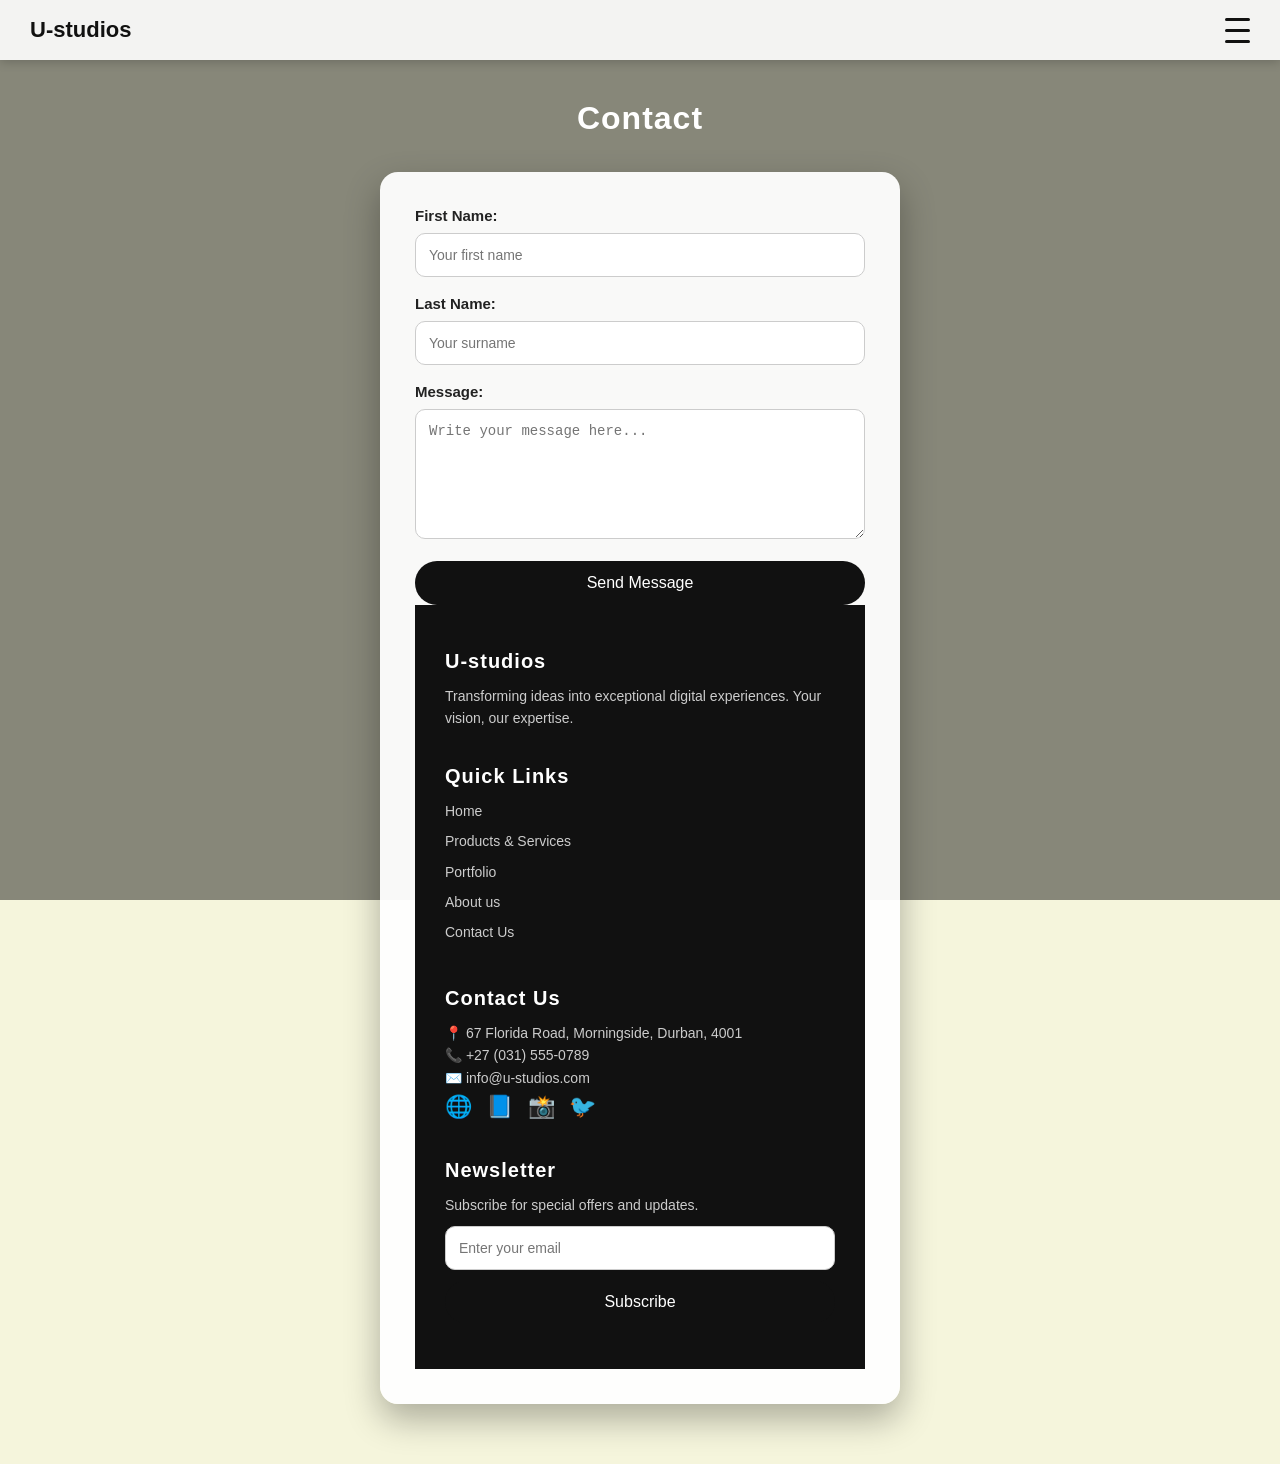
==== contact.html @ dba94f89 "Add files via upload" ====
<!DOCTYPE html>
<html lang="en">

<head>
    <meta charset="UTF-8">
    <meta name="viewport" content="width=device-width, initial-scale=1.0">
    <title>Contact</title>

  <link rel="stylesheet" href="CSS/U-studios-style-clean.css">

    <!--Internal CSS Style-->

    <style>
       * {
    margin: 0;
    padding: 0;
    box-sizing: border-box;
}

body {
    font-family: 'Franklin Gothic Medium', 'Arial Narrow', Arial, sans-serif;
    background-color: beige;
    background-image: linear-gradient(rgba(0,0,0,0.45), rgba(0,0,0,0.45)), url(./Img/background\ image\ 1.png);
    background-size: cover;
    background-position: center;
    background-attachment: fixed;
    min-height: 100vh;
}

/* NAVBAR */
nav {
    background-color: rgba(255, 255, 255, 0.9);
    box-shadow: 0 2px 10px rgba(0,0,0,0.2);
    position: sticky;
    top: 0;
    z-index: 1000;
}

.navbar {
    display: flex;
    justify-content: space-between;
    align-items: center;
    padding: 0 30px;
    height: 60px;
}

.logo {
    color: #111;
    font-size: 22px;
    font-weight: bold;
    text-decoration: none;
}

.nav-links {
    list-style: none;
    position: absolute;
    top: 60px;
    left: 0;
    background-color: rgba(255, 255, 255, 0.95);
    width: 100%;
    flex-direction: column;
    gap: 0;
    max-height: 0;
    overflow: hidden;
    transition: max-height 0.3s ease-out;
}

.nav-links.open {
    max-height: 500px;
}

.nav-links li {
    width: 100%;
}

.nav-links a {
    color: #111;
    text-decoration: none;
    padding: 15px 30px;
    display: block;
    transition: 0.3s;
}

.nav-links a:hover {
    background-color: antiquewhite;
}

/* HAMBURGER */
.hamburger {
    display: flex;
    flex-direction: column;
    cursor: pointer;
}

.hamburger span {
    height: 3px;
    width: 25px;
    background-color: #111;
    margin: 4px 0;
    border-radius: 2px;
    transition: 0.3s;
}

.hamburger.active span:nth-child(1) {
    transform: rotate(45deg) translate(5px, 5px);
}

.hamburger.active span:nth-child(2) {
    opacity: 0;
}

.hamburger.active span:nth-child(3) {
    transform: rotate(-45deg) translate(5px, -5px);
}

/* CONTACT SECTION */
h3 {
    text-align: center;
    color: white;
    margin-top: 40px;
    font-size: 32px;
    letter-spacing: 1px;
}

/* FORM */
form {
    max-width: 520px;
    margin: 35px auto 60px;
    background: rgba(255, 255, 255, 0.95);
    padding: 35px;
    border-radius: 18px;
    box-shadow: 0 15px 35px rgba(0,0,0,0.3);
}

label {
    color: #222;
    font-weight: bold;
    font-size: 15px;
}

input[type="text"],
input[type="email"],
textarea {
    width: 100%;
    padding: 13px;
    margin-top: 8px;
    border: 1px solid #ccc;
    border-radius: 10px;
    font-size: 14px;
    outline: none;
    transition: 0.3s;
}

textarea {
    min-height: 130px;
    resize: vertical;
}

input:focus,
textarea:focus {
    border-color: #111;
    box-shadow: 0 0 8px rgba(0,0,0,0.25);
}

input[type="submit"],
button {
    width: 100%;
    padding: 13px;
    border: none;
    border-radius: 30px;
    background-color: #111;
    color: white;
    font-size: 16px;
    cursor: pointer;
    transition: 0.3s;
}

input[type="submit"]:hover,
button:hover {
    background-color: #444;
    transform: translateY(-2px);
}

/* FOOTER */
footer {
    background-color: #111;
    color: white;
    padding: 45px 30px;
    display: grid;
    grid-template-columns: repeat(auto-fit, minmax(220px, 1fr));
    gap: 35px;
}

footer h3 {
    color: white;
    margin: 0 0 12px;
    text-align: left;
    font-size: 20px;
}

footer p,
footer a {
    color: #ccc;
    font-size: 14px;
    text-decoration: none;
    line-height: 1.6;
}

footer ul {
    list-style: none;
}

footer li {
    margin-bottom: 8px;
}

footer a:hover {
    color: white;
}

.footer-social a {
    font-size: 22px;
    margin-right: 10px;
}

.footer-newsletter input {
    margin: 10px 0;
}

        


     </style>


</head>

<body>
    <!--Navigation Starts-->
    <nav>
        <div class="navbar">
            <a href="#" class="logo">U-studios</a>

            <!-- Hamburger menu -->
            <div class="hamburger" id="hamburger">
                <span></span>
                <span></span>
                <span></span>
            </div>

            <ul class="nav-links" id="navLinks">
                <li><a href="#">Home</a></li>

                <li>
                    <a href="products.html">Products</a>
                    <ul class="submenu">

                </li>


                </li>

                <li><a href="./About.html">About</a></li>
                <li><a href="./Contact.html">Contact</a></li>
            </ul>
        </div>
    </nav>
    <!--Navigation Ends-->
    <h3>Contact</h3>

    <form>

        <label for="name">First Name:</label><br>
        <input type="text" id="name" name="firstname" placeholder="Your first name"><br><br>

        <label for="surname">Last Name:</label><br>
        <input type="text" id="surname" name="lastname" placeholder="Your surname"><br><br>

        <label for="message">Message:</label><br>
        <textarea id="message" name="message" placeholder="Write your message here..."></textarea><br><br>

        <input type="submit" value="Send Message">

        <form>

</body>

<footer>
    <div class="footer-logo">
        <h3>U-studios</h3>
        <p>Transforming ideas into exceptional digital experiences. Your vision, our expertise.</p>
    </div>

    <div class="footer-links">
        <h3>Quick Links</h3>
        <ul>
            <li><a href="#">Home</a></li>
            <li><a href="#">Products & Services</a></li>
            <li><a href="#">Portfolio</a></li>
            <li><a href="#">About us</a></li>
            <li><a href="#">Contact Us</a></li>
        </ul>
    </div>

    <div class="footer-contact">
        <h3>Contact Us</h3>
        <p>📍 67 Florida Road, Morningside, Durban, 4001</p>
        <p>📞 +27 (031) 555-0789</p>
        <p>✉️ info@u-studios.com</p>
        <div class="footer-social">
            <a href="#">🌐</a>
            <a href="#">📘</a>
            <a href="#">📸</a>
            <a href="#">🐦</a>
        </div>
    </div>

    <div class="footer-newsletter">
        <h3>Newsletter</h3>
        <p>Subscribe for special offers and updates.</p>
        <form>
            <input type="email" placeholder="Enter your email" required>
            <button type="submit">Subscribe</button>
        </form>
    </div>
</footer>

<script>
    const hamburger = document.getElementById('hamburger');
    const navLinks = document.getElementById('navLinks');
    const links = document.querySelectorAll('.nav-links a');

    hamburger.addEventListener('click', () => {
        hamburger.classList.toggle('active');
        navLinks.classList.toggle('open');
    });

    links.forEach(link => {
        link.addEventListener('click', () => {
            hamburger.classList.remove('active');
            navLinks.classList.remove('open');
        });
    });

</script>

<script src="javascript/script.js"></script>

</html>
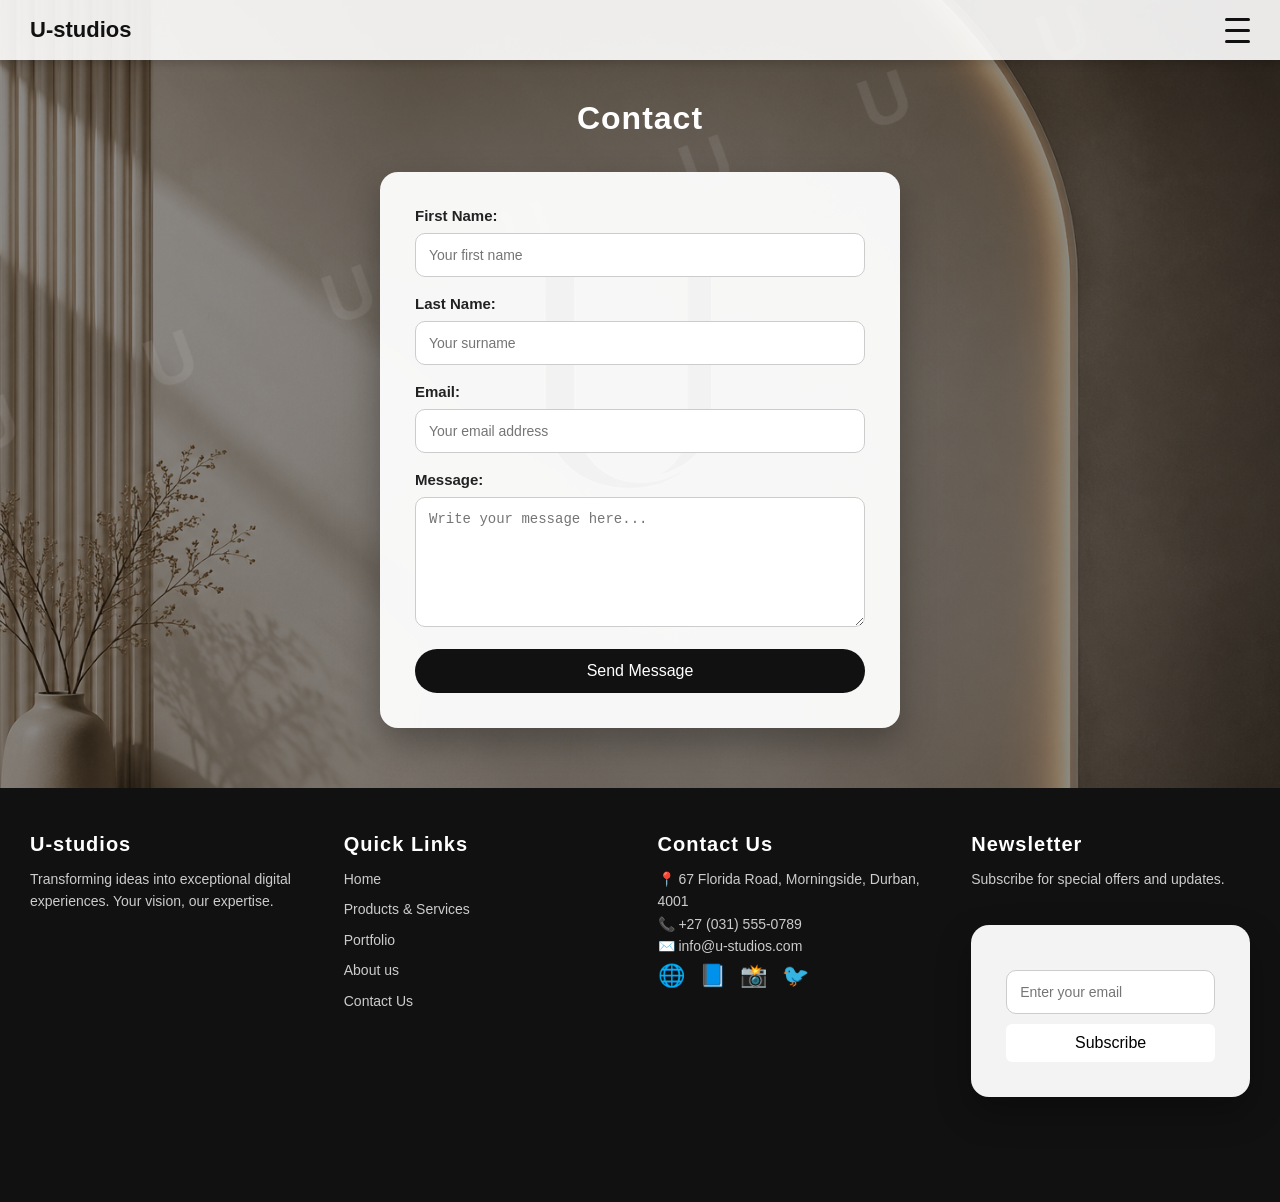
==== commit 7881cf81: "Refactor contact.html with updated form and structure" ====
--- a/contact.html
+++ b/contact.html
@@ -239,7 +239,7 @@
     <!--Navigation Starts-->
     <nav>
         <div class="navbar">
-            <a href="#" class="logo">U-studios</a>
+            <a href="./index.html" class="logo">U-studios</a>
 
             <!-- Hamburger menu -->
             <div class="hamburger" id="hamburger">
@@ -249,39 +249,32 @@
             </div>
 
             <ul class="nav-links" id="navLinks">
-                <li><a href="#">Home</a></li>
-
-                <li>
-                    <a href="products.html">Products</a>
-                    <ul class="submenu">
-
-                </li>
-
-
-                </li>
-
+                <li><a href="./index.html">Home</a></li>
+                <li><a href="./Products.html">Products</a></li>
                 <li><a href="./About.html">About</a></li>
-                <li><a href="./Contact.html">Contact</a></li>
+                <li><a href="./contact.html">Contact</a></li>
             </ul>
         </div>
     </nav>
     <!--Navigation Ends-->
     <h3>Contact</h3>
 
-    <form>
+    <form action="#" method="POST">
 
         <label for="name">First Name:</label><br>
-        <input type="text" id="name" name="firstname" placeholder="Your first name"><br><br>
+        <input type="text" id="name" name="firstname" placeholder="Your first name" required><br><br>
 
         <label for="surname">Last Name:</label><br>
-        <input type="text" id="surname" name="lastname" placeholder="Your surname"><br><br>
+        <input type="text" id="surname" name="lastname" placeholder="Your surname" required><br><br>
+
+        <label for="email">Email:</label><br>
+        <input type="email" id="email" name="email" placeholder="Your email address" required><br><br>
 
         <label for="message">Message:</label><br>
-        <textarea id="message" name="message" placeholder="Write your message here..."></textarea><br><br>
+        <textarea id="message" name="message" placeholder="Write your message here..." required></textarea><br><br>
 
         <input type="submit" value="Send Message">
-
-        <form>
+    </form>
 
 </body>
 
@@ -294,11 +287,11 @@
     <div class="footer-links">
         <h3>Quick Links</h3>
         <ul>
-            <li><a href="#">Home</a></li>
-            <li><a href="#">Products & Services</a></li>
-            <li><a href="#">Portfolio</a></li>
-            <li><a href="#">About us</a></li>
-            <li><a href="#">Contact Us</a></li>
+            <li><a href="./index.html">Home</a></li>
+            <li><a href="./Products.html">Products & Services</a></li>
+            <li><a href="./Products.html">Portfolio</a></li>
+            <li><a href="./About.html">About us</a></li>
+            <li><a href="./contact.html">Contact Us</a></li>
         </ul>
     </div>
 
@@ -346,4 +339,4 @@
 
 <script src="javascript/script.js"></script>
 
-</html>+</html>
--- a/CSS/U-studios-style-clean.css
+++ b/CSS/U-studios-style-clean.css
@@ -0,0 +1,471 @@
+/* ===== GLOBAL STYLES ===== */
+* {
+    margin: 0;
+    padding: 0;
+    box-sizing: border-box;
+}
+
+body {
+    font-family: 'Franklin Gothic Medium', 'Arial Narrow', Arial, sans-serif;
+    min-height: 100vh;
+    background-color: #111;
+    background-image:
+        linear-gradient(rgba(0, 0, 0, 0.45), rgba(0, 0, 0, 0.45)),
+        url("./Img/background image 1.png");
+    background-size: cover;
+    background-position: center;
+    background-attachment: fixed;
+    overflow-x: hidden;
+}
+
+/* Floating U background for home page */
+body::before {
+    content: "U  U  U  U  U  U  U  U  U  U  U  U";
+    position: fixed;
+    top: -50px;
+    left: 0;
+    width: 200%;
+    height: 200%;
+    color: rgba(255, 255, 255, 0.08);
+    font-size: 70px;
+    font-weight: bold;
+    letter-spacing: 60px;
+    line-height: 120px;
+    transform: rotate(-20deg);
+    animation: floatUs 18s linear infinite;
+    z-index: -1;
+    pointer-events: none;
+}
+
+@keyframes floatUs {
+    from {
+        transform: translateY(0) rotate(-20deg);
+    }
+
+    to {
+        transform: translateY(-120px) rotate(-20deg);
+    }
+}
+
+/* ===== NAVBAR ===== */
+nav {
+    background-color: rgba(255, 255, 255, 0.9);
+    box-shadow: 0 2px 10px rgba(0, 0, 0, 0.2);
+    position: sticky;
+    top: 0;
+    z-index: 1000;
+}
+
+.navbar {
+    display: flex;
+    justify-content: space-between;
+    align-items: center;
+    padding: 0 30px;
+    height: 60px;
+}
+
+.logo {
+    color: #111;
+    font-size: 22px;
+    font-weight: bold;
+    text-decoration: none;
+}
+
+.nav-links {
+    list-style: none;
+    position: absolute;
+    top: 60px;
+    left: 0;
+    width: 100%;
+    background-color: rgba(255, 255, 255, 0.95);
+    flex-direction: column;
+    gap: 0;
+    max-height: 0;
+    overflow: hidden;
+    transition: max-height 0.3s ease-out;
+}
+
+.nav-links.open {
+    max-height: 500px;
+}
+
+.nav-links li {
+    width: 100%;
+}
+
+.nav-links a {
+    color: #111;
+    text-decoration: none;
+    padding: 15px 30px;
+    display: block;
+    transition: 0.3s;
+}
+
+.nav-links a:hover {
+    background-color: antiquewhite;
+}
+
+/* ===== HAMBURGER MENU ===== */
+.hamburger {
+    display: flex;
+    flex-direction: column;
+    cursor: pointer;
+}
+
+.hamburger span {
+    height: 3px;
+    width: 25px;
+    background-color: #111;
+    margin: 4px 0;
+    border-radius: 2px;
+    transition: 0.3s;
+}
+
+.hamburger.active span:nth-child(1) {
+    transform: rotate(45deg) translate(5px, 5px);
+}
+
+.hamburger.active span:nth-child(2) {
+    opacity: 0;
+}
+
+.hamburger.active span:nth-child(3) {
+    transform: rotate(-45deg) translate(5px, -5px);
+}
+
+/* ===== HOME PAGE / HERO ===== */
+.hero {
+    text-align: center;
+    color: white;
+    padding: 60px 20px 30px;
+}
+
+.hero h1 {
+    font-size: 40px;
+    margin-bottom: 10px;
+}
+
+.hero p {
+    font-size: 18px;
+}
+
+/* ===== SLIDESHOW ===== */
+.slideshow-container {
+    max-width: 900px;
+    margin: 40px auto;
+    position: relative;
+}
+
+.myslides {
+    display: none;
+}
+
+.myslides img {
+    width: 100%;
+    border-radius: 15px;
+}
+
+.prev,
+.next {
+    cursor: pointer;
+    position: absolute;
+    top: 50%;
+    padding: 10px;
+    color: white;
+    font-size: 22px;
+    background: rgba(0, 0, 0, 0.5);
+    border-radius: 50%;
+}
+
+.prev {
+    left: 10px;
+}
+
+.next {
+    right: 10px;
+}
+
+.dot {
+    height: 12px;
+    width: 12px;
+    margin: 5px;
+    background: #bbb;
+    border-radius: 50%;
+    display: inline-block;
+    cursor: pointer;
+}
+
+.active,
+.dot:hover {
+    background: #333;
+}
+
+/* ===== VIDEO ===== */
+video {
+    display: block;
+    margin: 40px auto;
+    max-width: 90%;
+    border-radius: 12px;
+}
+
+/* ===== PRODUCTS PAGE ===== */
+.products {
+    max-width: 1100px;
+    margin: 30px auto 70px;
+    padding: 20px;
+    display: grid;
+    grid-template-columns: repeat(auto-fit, minmax(260px, 1fr));
+    gap: 30px;
+}
+
+.product-card {
+    background: rgba(255, 255, 255, 0.95);
+    padding: 25px;
+    border-radius: 18px;
+    text-align: center;
+    box-shadow: 0 15px 35px rgba(0, 0, 0, 0.3);
+    transition: 0.3s;
+}
+
+.product-card:hover {
+    transform: translateY(-8px);
+}
+
+.product-card img {
+    width: 100%;
+    height: 280px;
+    object-fit: cover;
+    border-radius: 14px;
+    margin-bottom: 15px;
+}
+
+.product-card h2 {
+    color: #111;
+    margin-bottom: 10px;
+}
+
+.product-card p {
+    color: #333;
+    margin-bottom: 15px;
+    font-size: 17px;
+}
+
+.product-card button,
+.back-home {
+    border: none;
+    background-color: #111;
+    color: white;
+    padding: 12px 22px;
+    border-radius: 30px;
+    cursor: pointer;
+    text-decoration: none;
+    display: inline-block;
+    transition: 0.3s;
+}
+
+.product-card button:hover,
+.back-home:hover {
+    background-color: #444;
+    transform: translateY(-2px);
+}
+
+.back-section {
+    text-align: center;
+    margin-bottom: 60px;
+}
+
+/* ===== ABOUT PAGE ===== */
+.about-content {
+    max-width: 700px;
+    margin: 60px auto;
+    background: rgba(255, 255, 255, 0.95);
+    padding: 30px;
+    border-radius: 15px;
+    text-align: center;
+}
+
+.about-content h1 {
+    margin-bottom: 15px;
+    color: #111;
+}
+
+.about-content p {
+    margin: 10px 0;
+    color: #333;
+}
+
+/* ===== CONTACT PAGE ===== */
+h3 {
+    text-align: center;
+    color: white;
+    margin-top: 40px;
+    font-size: 32px;
+    letter-spacing: 1px;
+}
+
+form {
+    max-width: 520px;
+    margin: 35px auto 60px;
+    background: rgba(255, 255, 255, 0.95);
+    padding: 35px;
+    border-radius: 18px;
+    box-shadow: 0 15px 35px rgba(0, 0, 0, 0.3);
+}
+
+label {
+    color: #222;
+    font-weight: bold;
+    font-size: 15px;
+}
+
+input[type="text"],
+input[type="email"],
+textarea {
+    width: 100%;
+    padding: 13px;
+    margin-top: 8px;
+    border: 1px solid #ccc;
+    border-radius: 10px;
+    font-size: 14px;
+    outline: none;
+    transition: 0.3s;
+}
+
+textarea {
+    min-height: 130px;
+    resize: vertical;
+}
+
+input:focus,
+textarea:focus {
+    border-color: #111;
+    box-shadow: 0 0 8px rgba(0, 0, 0, 0.25);
+}
+
+input[type="submit"],
+button {
+    width: 100%;
+    padding: 13px;
+    border: none;
+    border-radius: 30px;
+    background-color: #111;
+    color: white;
+    font-size: 16px;
+    cursor: pointer;
+    transition: 0.3s;
+}
+
+input[type="submit"]:hover,
+button:hover {
+    background-color: #444;
+    transform: translateY(-2px);
+}
+
+/* ===== FOOTER ===== */
+footer {
+    background-color: #111;
+    color: white;
+    padding: 45px 30px;
+    display: grid;
+    grid-template-columns: repeat(auto-fit, minmax(220px, 1fr));
+    gap: 35px;
+}
+
+footer h3 {
+    color: white;
+    margin: 0 0 12px;
+    text-align: left;
+    font-size: 20px;
+}
+
+footer p,
+footer a {
+    color: #ccc;
+    font-size: 14px;
+    text-decoration: none;
+    line-height: 1.6;
+}
+
+footer ul {
+    list-style: none;
+}
+
+footer li {
+    margin-bottom: 8px;
+}
+
+footer a:hover {
+    color: white;
+}
+
+.footer-social a {
+    font-size: 22px;
+    margin-right: 10px;
+}
+
+.footer-newsletter input {
+    width: 100%;
+    padding: 10px;
+    border-radius: 6px;
+    border: none;
+    margin: 10px 0;
+}
+
+.footer-newsletter button {
+    width: 100%;
+    padding: 10px;
+    border: none;
+    background: white;
+    color: black;
+    border-radius: 6px;
+    cursor: pointer;
+}
+
+.footer-newsletter button:hover {
+    background: #ddd;
+}
+
+/* ===== RESPONSIVE DESIGN ===== */
+@media (min-width: 768px) {
+    .nav-links {
+        position: static;
+        display: flex;
+        flex-direction: row;
+        width: auto;
+        max-height: none;
+        background: transparent;
+    }
+
+    .nav-links li {
+        width: auto;
+    }
+
+    .nav-links a {
+        padding: 20px 15px;
+    }
+
+    .hamburger {
+        display: none;
+    }
+}
+
+@media (max-width: 600px) {
+    .hero h1 {
+        font-size: 30px;
+    }
+
+    form,
+    .about-content {
+        margin-left: 15px;
+        margin-right: 15px;
+        padding: 25px;
+    }
+
+    footer {
+        text-align: center;
+    }
+
+    footer h3 {
+        text-align: center;
+    }
+}
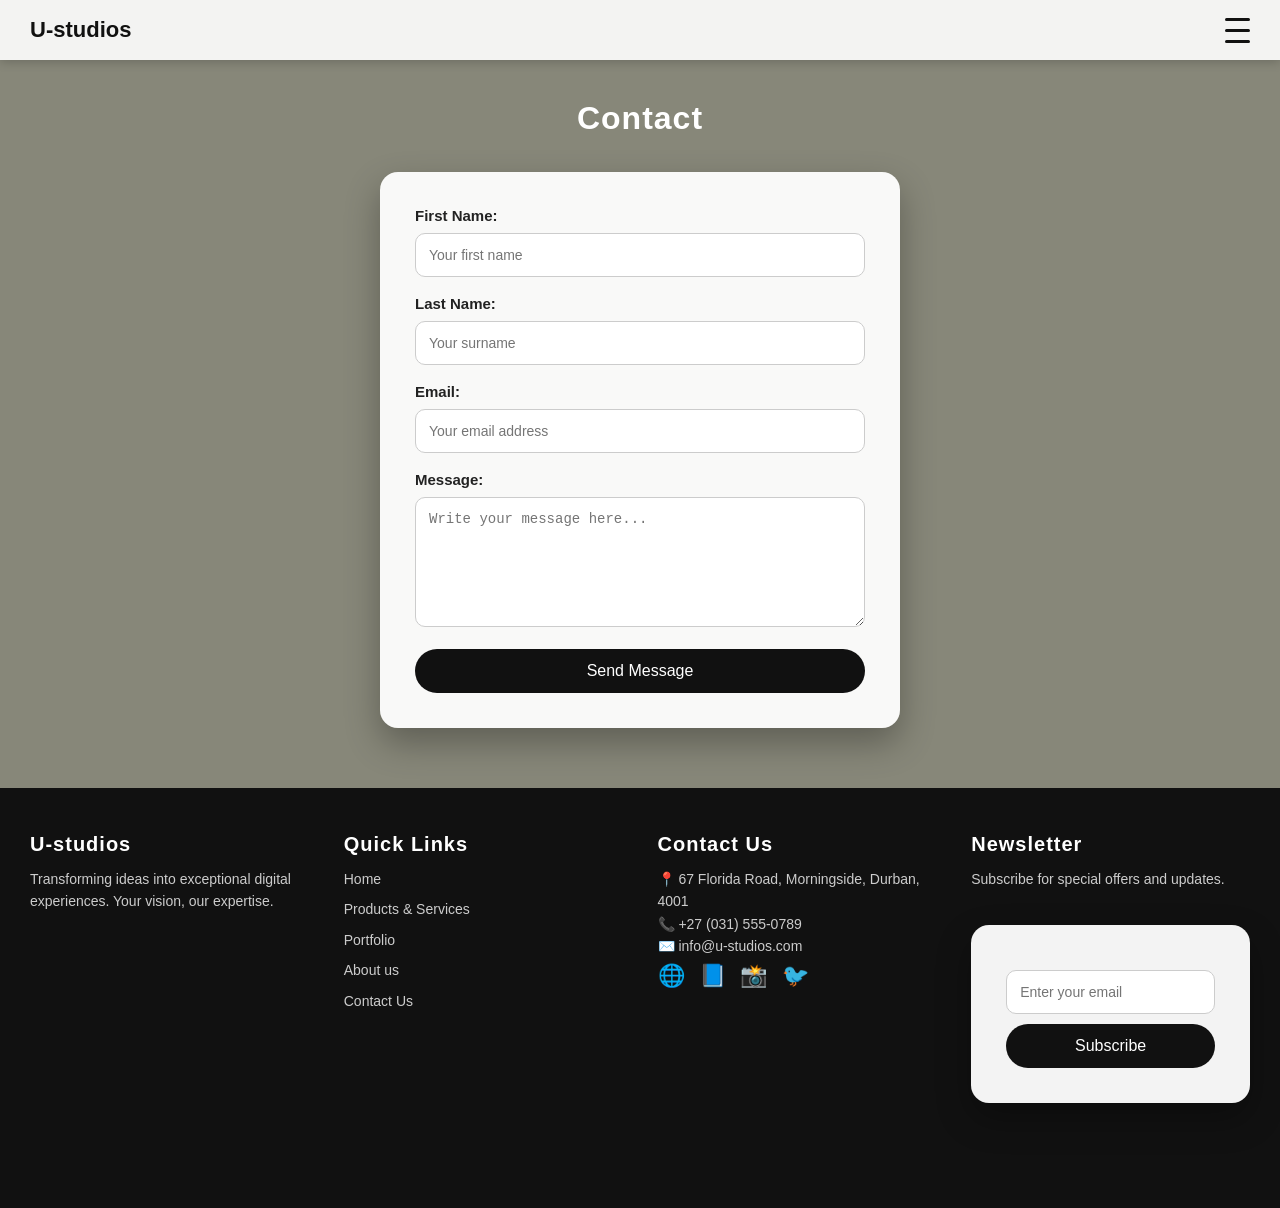
==== commit d10b55e4: "Update contact.html" ====
--- a/contact.html
+++ b/contact.html
@@ -6,9 +6,8 @@
     <meta name="viewport" content="width=device-width, initial-scale=1.0">
     <title>Contact</title>
 
-  <link rel="stylesheet" href="CSS/U-studios-style-clean.css">
-
-    <!--Internal CSS Style-->
+    <!-- Remove the external CSS link or create the file -->
+    <!-- <link rel="stylesheet" href="CSS/U-studios-style-clean.css"> -->
 
     <style>
        * {
@@ -20,7 +19,8 @@
 body {
     font-family: 'Franklin Gothic Medium', 'Arial Narrow', Arial, sans-serif;
     background-color: beige;
-    background-image: linear-gradient(rgba(0,0,0,0.45), rgba(0,0,0,0.45)), url(./Img/background\ image\ 1.png);
+    /* Using a gradient overlay without the image for now */
+    background-image: linear-gradient(rgba(0,0,0,0.45), rgba(0,0,0,0.45));
     background-size: cover;
     background-position: center;
     background-attachment: fixed;
@@ -226,13 +226,7 @@
 .footer-newsletter input {
     margin: 10px 0;
 }
-
-        
-
-
-     </style>
-
-
+    </style>
 </head>
 
 <body>
@@ -276,9 +270,7 @@
         <input type="submit" value="Send Message">
     </form>
 
-</body>
-
-<footer>
+    <footer>
     <div class="footer-logo">
         <h3>U-studios</h3>
         <p>Transforming ideas into exceptional digital experiences. Your vision, our expertise.</p>
@@ -334,9 +326,10 @@
             navLinks.classList.remove('open');
         });
     });
-
 </script>
 
-<script src="javascript/script.js"></script>
-
+<!-- Remove this line or create the file -->
+<!-- <script src="javascript/script.js"></script> -->
+
+</body>
 </html>
